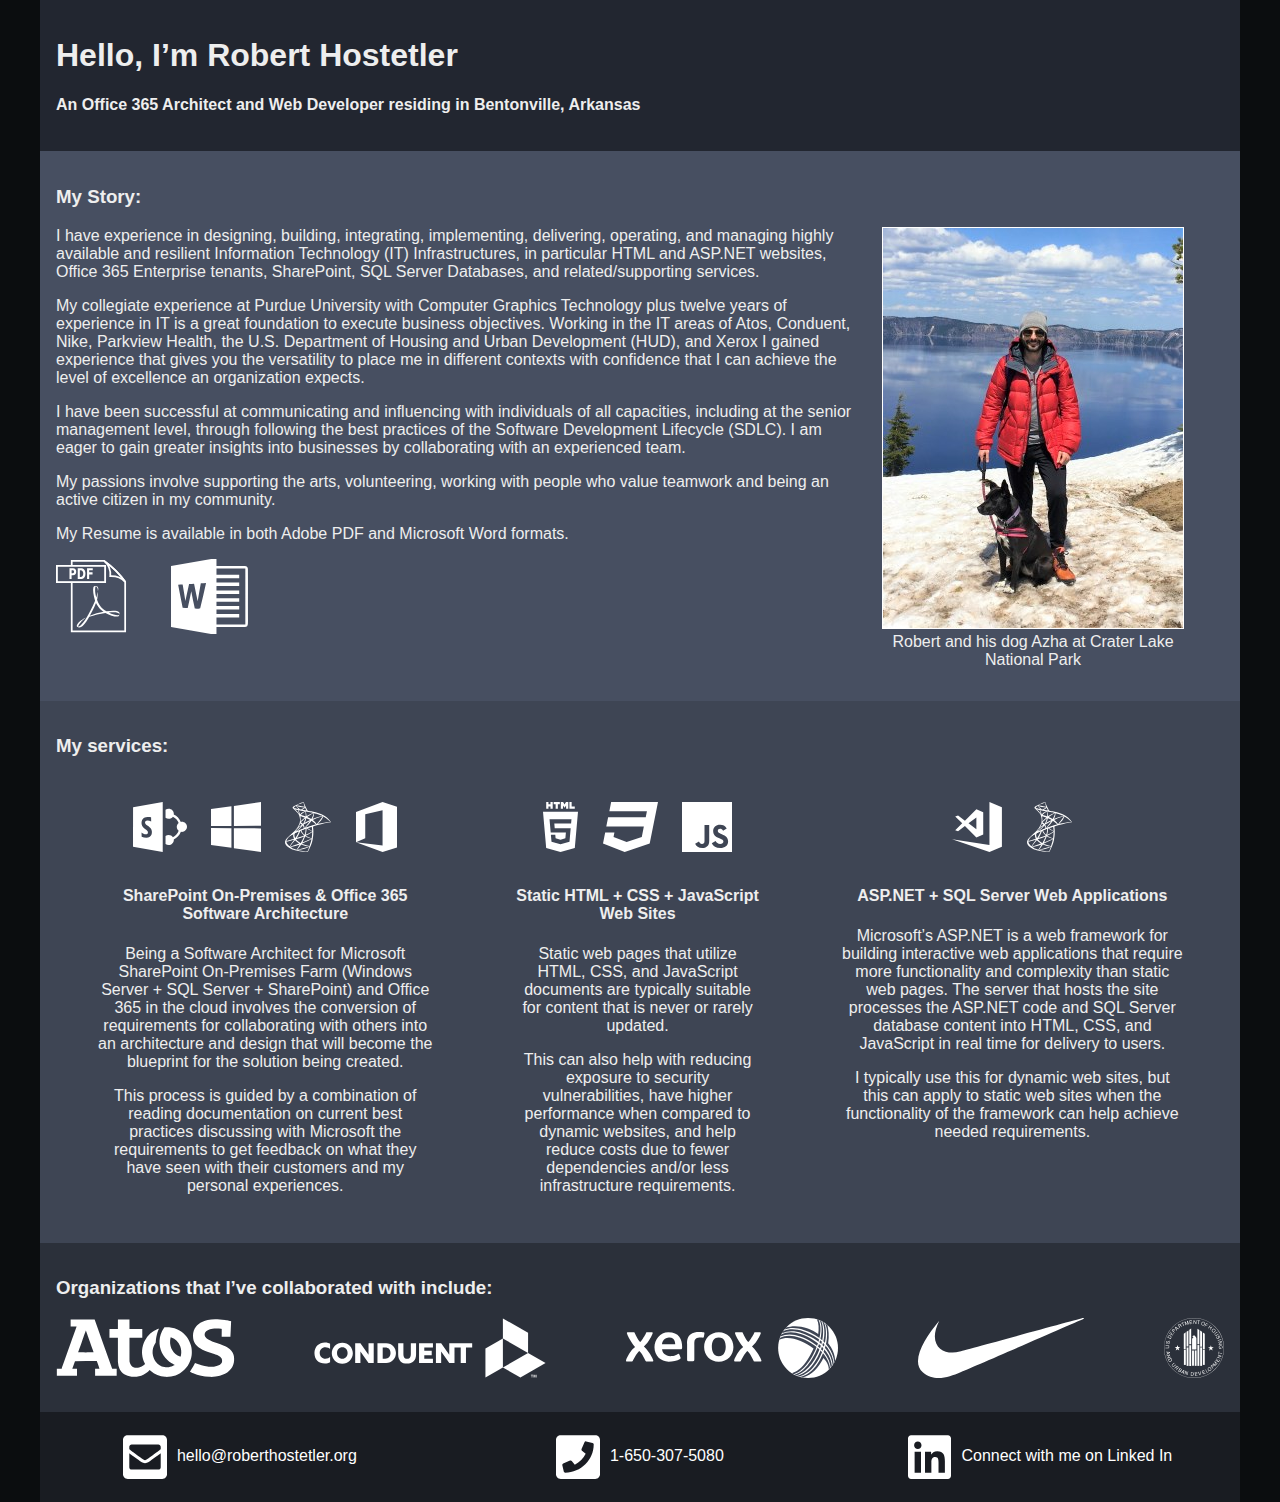
==== index.html @ 1e409b09 "Responsive Design #3" ====
﻿<!doctype html>

<html lang="en">
<head>
  <meta charset="utf-8">

  <title>Robert Hostetler - SharePoint Architect and Web Developer</title>
  <meta name="description" content="Robert Hostetler's personal website">
  <meta name="author" content="Robert Hostetler">
  <meta name="viewport" content="width=device-width, initial-scale=1">

  <link rel="stylesheet" media="screen" href="/css/styles.css">
  <link rel="stylesheet" media="(max-width: 640px)" href="/css/max-640px.css">
  <link rel="stylesheet" media="(min-width: 640px)" href="/css/min-640px.css">

</head>

<body>
  <header>
    <h1>Hello, I&rsquo;m Robert Hostetler</h1>
    <h4>An Office 365 Architect and Web Developer residing in Bentonville, Arkansas</h4>
  </header>
  <section id="AboutMe">
    <h3>My Story:</h3>

    <figure id="Robert">
      <img srcset="/images/profile_photo_crater_lake_2x.jpg 2x, /images/profile_photo_crater_lake_3x.jpg 3x" src="/images/profile_photo_crater_lake_1x.jpg" alt="" />
      <figcaption>Robert and his dog Azha at Crater Lake National Park</figcaption>
    </figure>

    <p>I have experience in designing, building, integrating, implementing, delivering, operating, and managing highly available and resilient Information Technology (IT) Infrastructures, in particular HTML and ASP.NET websites, Office 365 Enterprise tenants, SharePoint, SQL Server Databases, and related/supporting services. </p>
        
    <p>My collegiate experience at Purdue University with Computer Graphics Technology plus twelve years of experience in IT is a great foundation to execute business objectives. Working in the IT areas of Atos, Conduent, Nike, Parkview Health, the U.S. Department of Housing and Urban Development (HUD), and Xerox I gained experience that gives you the versatility to place me in different contexts with confidence that I can achieve the level of excellence an organization expects. </p>
        
    <p>I have been successful at communicating and influencing with individuals of all capacities, including at the senior management level, through following the best practices of the Software Development Lifecycle (SDLC). I am eager to gain greater insights into businesses by collaborating with an experienced team.</p>
        
    <p>My passions involve supporting the arts, volunteering, working with people who value teamwork and being an active citizen in my community. </p>
    
    <p>My Resume is available in both Adobe PDF and Microsoft Word formats.</p>

    <div id="Resume">
      <a href="RobertHostetlerResume.pdf"><img src="/logos/Resume/AdobePDF_white.svg" alt="" width="" height=""></a>
      <a href="RobertHostetlerResume.docx"><img src="/logos/Resume/MicrosoftWord_white.svg" alt="" width="" height=""></a>
    </div>
  </section>
  <section id="Services">
    <h3>My services:</h3>
    <div id="ServiceDescriptions">
        <figure>
          <img src="/logos/Technology/SharePoint.svg" alt="" width="" height="">
          <img src="/logos/Technology/Windows.svg" alt="" width="" height="">
          <img src="/logos/Technology/SQLServer.svg" alt="" width="" height="">
          <img src="/logos/Technology/Office.svg" alt="" width="" height="">
          <figcaption>
            <h4>SharePoint On-Premises &amp; Office 365 Software Architecture</h4>
            <p>Being a Software Architect for Microsoft SharePoint On-Premises Farm (Windows Server + SQL Server + SharePoint) and Office 365 in the cloud involves the conversion of requirements for collaborating with others into an architecture and design that will become the blueprint for the solution being created.</p>
            <p>This process is guided by a combination of reading documentation on current best practices discussing with Microsoft the requirements to get feedback on what they have seen with their customers and my personal experiences.</p>
          </figcaption>
        </figure>
        <figure>
          <img src="/logos/Technology/HTML5.svg" alt="" width="" height="">
          <img src="/logos/Technology/CSS.svg" alt="" width="" height="">
          <img src="/logos/Technology/JavaScript.svg" alt="" width="" height="">
          <figcaption>
              <h4>Static HTML + CSS + JavaScript Web Sites</h4>
              <p>Static web pages that utilize HTML, CSS, and JavaScript documents are typically suitable for content that is never or rarely updated.</p>
              <p>This can also help with reducing exposure to security vulnerabilities, have higher performance when compared to dynamic websites, and help reduce costs due to fewer dependencies and/or less infrastructure requirements.</p>
            </figcaption>
        </figure>
        <figure>
          <img src="/logos/Technology/VisualStudio.svg" alt="" width="" height="">
          <img src="/logos/Technology/SQLServer.svg" alt="" width="" height="">
          <figcaption>
              <h4>ASP.NET + SQL Server Web Applications</h4>
              <p>Microsoft&rsquo;s ASP.NET is a web framework for building interactive web applications that require more functionality and complexity than static web pages. The server that hosts the site processes the ASP.NET code and SQL Server database content into HTML, CSS, and JavaScript in real time for delivery to users.</p>
              <p>I typically use this for dynamic web sites, but this can apply to static web sites when the functionality of the framework can help achieve needed requirements.</p>
            </figcaption>
        </figure>
    </div>
  </section>
  <section id="Clients">
    <h3>Organizations that I&rsquo;ve collaborated with include:</h3>
    <div id="ClientImages">
      <div><img src="/logos/Companies/Atos.svg" alt="Atos" width="" height=""></div>
      <div><img src="/logos/Companies/Conduent.svg" alt="Conduent" width="" height=""></div>
      <div><img src="/logos/Companies/Xerox.svg" alt="Xerox" width="" height=""></div>
      <div><img src="/logos/Companies/Nike.svg" alt="Nike" width="" height=""></div>
      <div><img src="/logos/Companies/HUD.svg" alt="US Department of Housing and Urban Development" width="" height=""></div>
    </div>
  </section>
  <footer id="GetInTouch">
    <div><a href="mailto:hello@roberthostetler.org"><img src="/logos/Contact/envelope-square.svg" alt="" width="" height="">hello@roberthostetler.org</a></div>
    <div><a href="tel:16503075080"><img src="/logos/Contact/phone-square.svg" alt="" width="" height="">1-650-307-5080</a></div>
    <div><a href="https://www.linkedin.com/in/roberthostetler/" target="_blank"><img src="/logos/Contact/linkedin.svg" alt="" width="" height="">Connect with me on Linked In</a></div>
  </footer>
</body>
</html>
---- css/styles.css ----
body {
    background-color: #0B0D0F;
    font-family: 'Helvetica Neue', 'Neue Haas Grotesk Text Pro', Helvetica, Arial, sans-serif;
}

a {
    color: #ffffff;
    text-decoration: none;
}

nav, header, section {
    padding: 1em;
    color: #eeeeee;
}

header {
    background-color: #222630;
}

#AboutMe {
    background-color: #474F61;
    clear: both;
    overflow: hidden;
}

#AboutMe #Robert img{
    border: #ffffff 1px solid;
}

#Services {
    background-color: #3E4554;
    clear: both;
}

#ServiceDescriptions {
    display: flex;
}

#Clients {
    background-color: #2B303A;
    clear: both;
    padding-bottom: 30px;
}

#ClientImages {
    display: flex;
    justify-content: space-between;
}

#GetInTouch {
    background-color: #191c22;
    display: flex;
    align-items: center;
    justify-content: space-between;
}
---- css/max-640px.css ----
body {
    width: 100%;
    margin: 0;
}

#AboutMe #Robert {
    margin: 0;
    text-align: center;
    width: 100%;
}

#AboutMe #Resume img {
    height: 75px;
    margin-right: 40px;
}

#ServiceDescriptions {
    flex-direction: column;
}

#ServiceDescriptions figure { 
    text-align: left;
}

#ServiceDescriptions img {
    margin: 5px;
    height: 50px;
}

#ClientImages {
    flex-direction: column;
}

#ClientImages div{
    padding: 1em;
}

#ClientImages div img{
    width: 80%;
}

#GetInTouch {
    flex-direction: column;
}

#GetInTouch div{
    padding: 1em;
    text-align: left;
}

#GetInTouch div img{
    vertical-align: middle;
    margin-right: 10px;
    height: 50px;
}
---- css/min-640px.css ----
body {
    max-width: 1200px;
    margin-left: auto;
    margin-right: auto;
    margin-top: 0;
    margin-bottom: 0;
}

#AboutMe #Robert {
    float: right;
    margin-left: 1em;
    margin-top: 0;
    text-align: center;
    width: 302px;
}

#AboutMe #Resume img {
    height: 75px;
    margin-right: 40px;
}

#ServiceDescriptions {  
    justify-content: space-between;
}

#ServiceDescriptions figure { 
    text-align: center;
}

#ServiceDescriptions img {
    margin: 10px;
    height: 50px;
}

#ClientImages div img{
    height: 60px;
}

#GetInTouch div{
    padding: 20px 10px;
    width: 33%;
    text-align: center;
}

#GetInTouch div img{
    vertical-align: middle;
    margin-right: 10px;
    height: 50px;
}
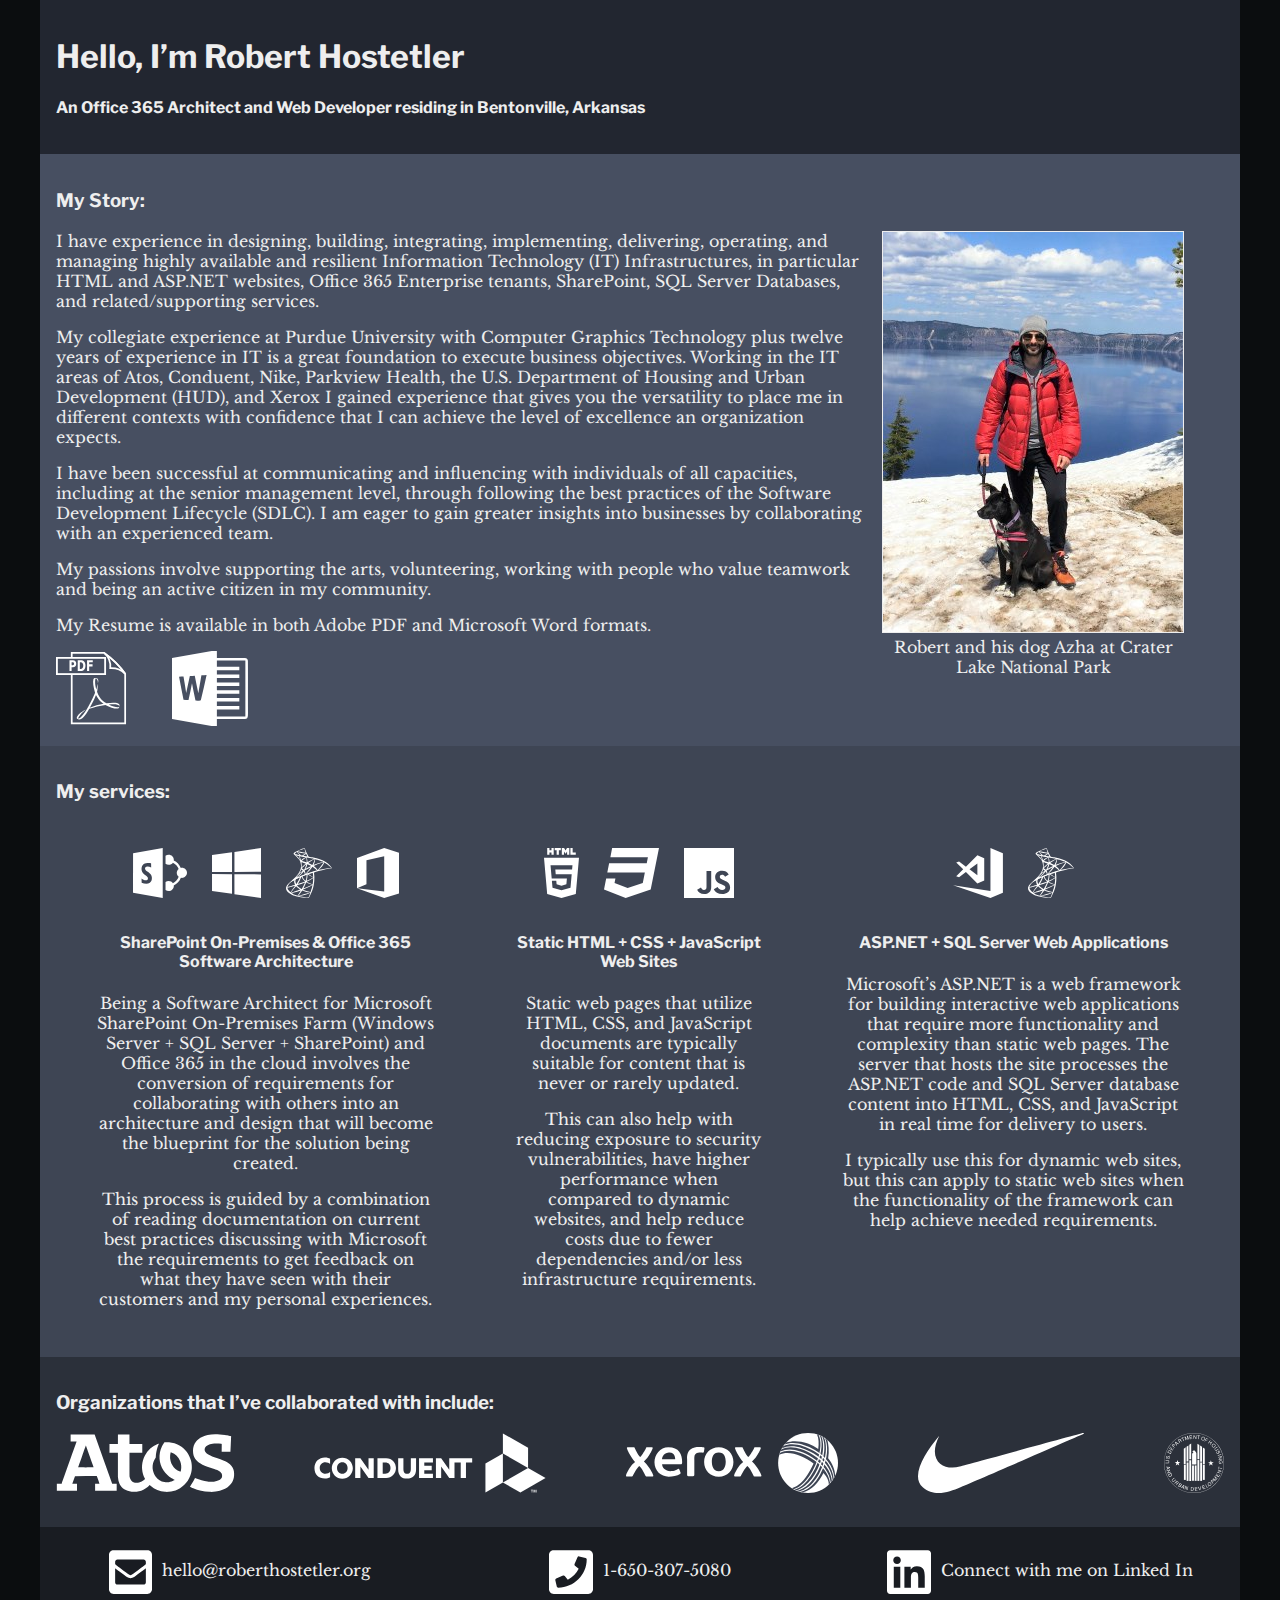
==== commit 2c77d430: "Added Google Fonts" ====
--- a/index.html
+++ b/index.html
@@ -8,6 +8,9 @@
   <meta name="description" content="Robert Hostetler's personal website">
   <meta name="author" content="Robert Hostetler">
   <meta name="viewport" content="width=device-width, initial-scale=1">
+
+  <link href="https://fonts.googleapis.com/css?family=Libre+Franklin" rel="stylesheet"> 
+  <link href="https://fonts.googleapis.com/css?family=Libre+Baskerville" rel="stylesheet"> 
 
   <link rel="stylesheet" media="screen" href="/css/styles.css">
   <link rel="stylesheet" media="(max-width: 640px)" href="/css/max-640px.css">
--- a/css/styles.css
+++ b/css/styles.css
@@ -1,10 +1,15 @@
 body {
     background-color: #0B0D0F;
-    font-family: 'Helvetica Neue', 'Neue Haas Grotesk Text Pro', Helvetica, Arial, sans-serif;
+    /* font-family: 'Helvetica Neue', 'Neue Haas Grotesk Text Pro', Helvetica, Arial, sans-serif; */
+    font-family: 'Libre Baskerville', serif;
+}
+
+h1, h2, h3, h4, h5, h6 {
+    font-family: 'Libre Franklin', sans-serif;
 }
 
 a {
-    color: #ffffff;
+    color: #eeeeee;
     text-decoration: none;
 }
 
@@ -24,7 +29,7 @@
 }
 
 #AboutMe #Robert img{
-    border: #ffffff 1px solid;
+    border: #eeeeee 1px solid;
 }
 
 #Services {
@@ -50,6 +55,5 @@
 #GetInTouch {
     background-color: #191c22;
     display: flex;
-    align-items: center;
     justify-content: space-between;
 }
--- a/css/max-640px.css
+++ b/css/max-640px.css
@@ -6,6 +6,9 @@
 #AboutMe #Robert {
     margin: 0;
     text-align: center;
+}
+
+#AboutMe #Robert img {
     width: 100%;
 }
 
@@ -19,6 +22,7 @@
 }
 
 #ServiceDescriptions figure { 
+    margin: 1em 0 0 0;
     text-align: left;
 }
 
@@ -37,6 +41,8 @@
 
 #ClientImages div img{
     width: 80%;
+    margin-left: 10%;
+    margin-right: 10%;
 }
 
 #GetInTouch {
--- a/css/min-640px.css
+++ b/css/min-640px.css
@@ -12,6 +12,10 @@
     margin-top: 0;
     text-align: center;
     width: 302px;
+}
+
+#AboutMe #Robert img {
+    width: 300px;
 }
 
 #AboutMe #Resume img {
@@ -32,8 +36,16 @@
     height: 50px;
 }
 
+#ClientImages {
+    flex-wrap: wrap;
+}
+
 #ClientImages div img{
     height: 60px;
+}
+
+#GetInTouch {
+    align-items: center;
 }
 
 #GetInTouch div{
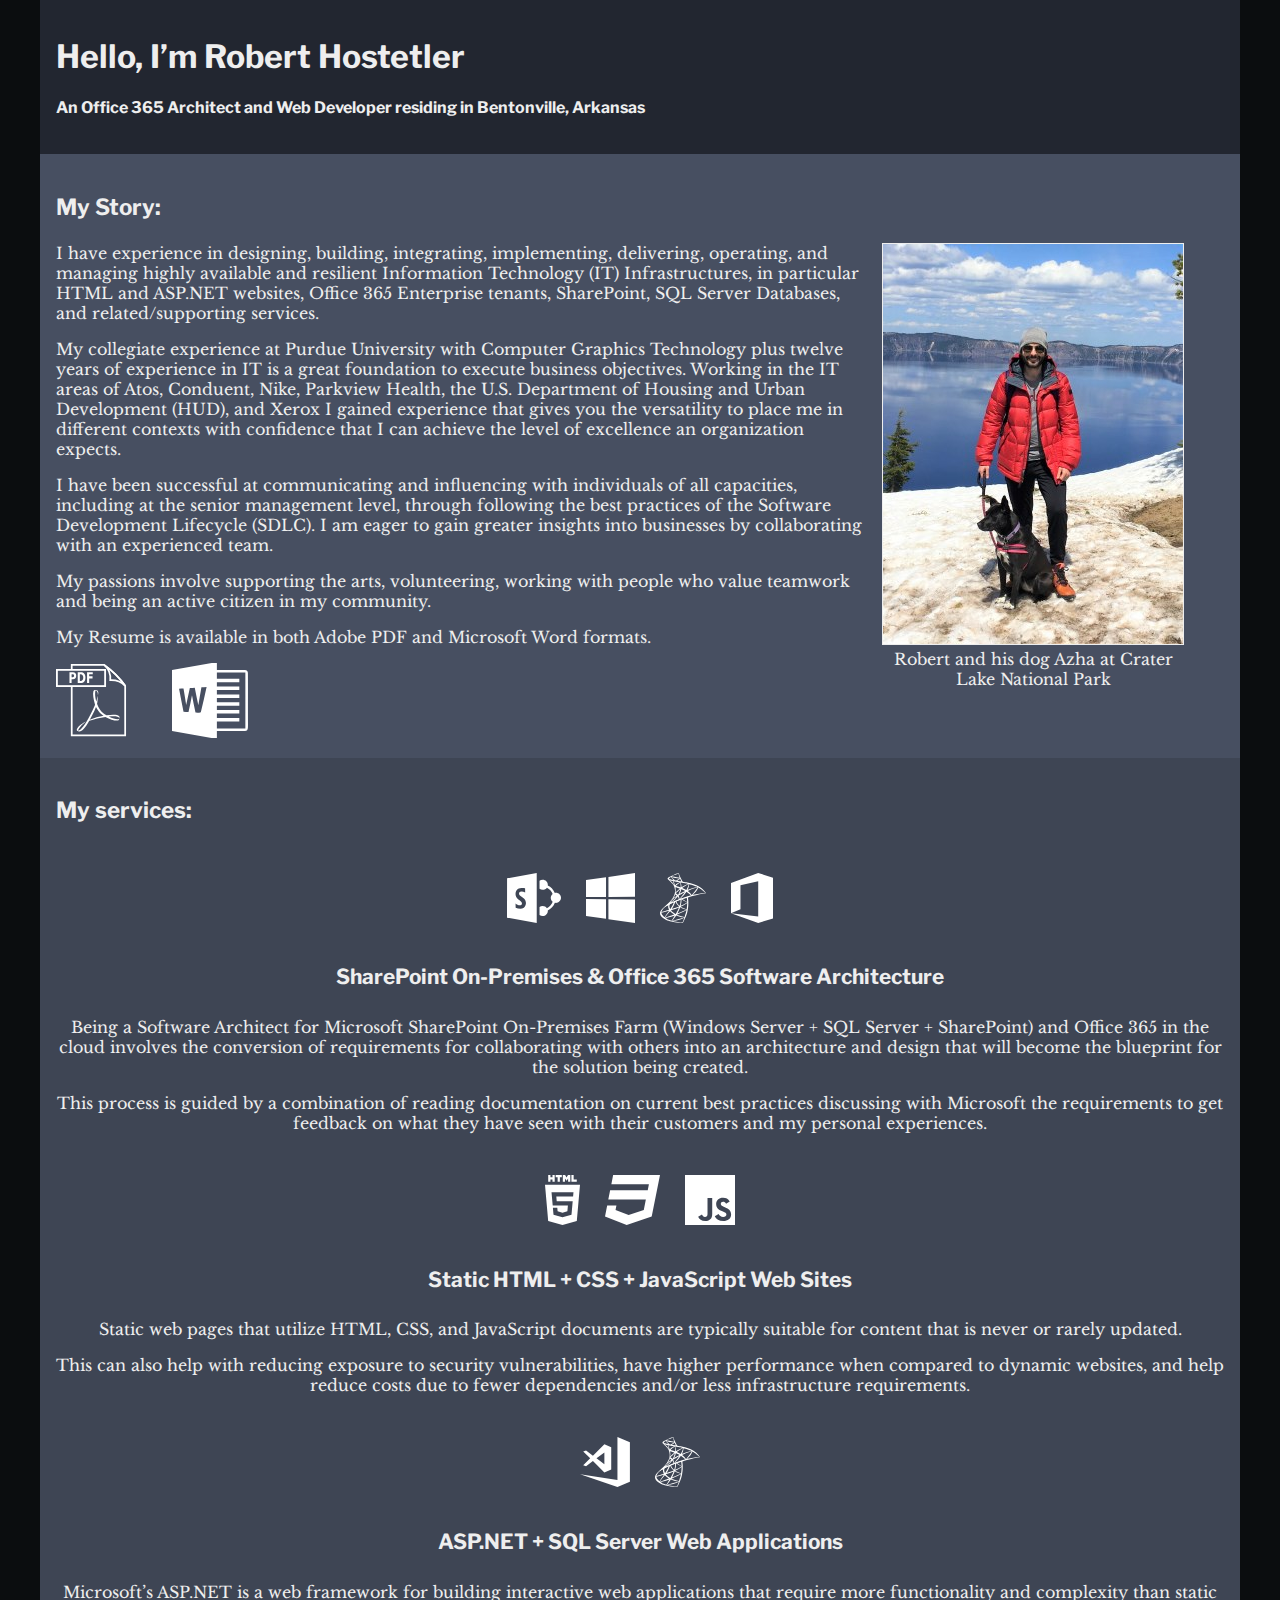
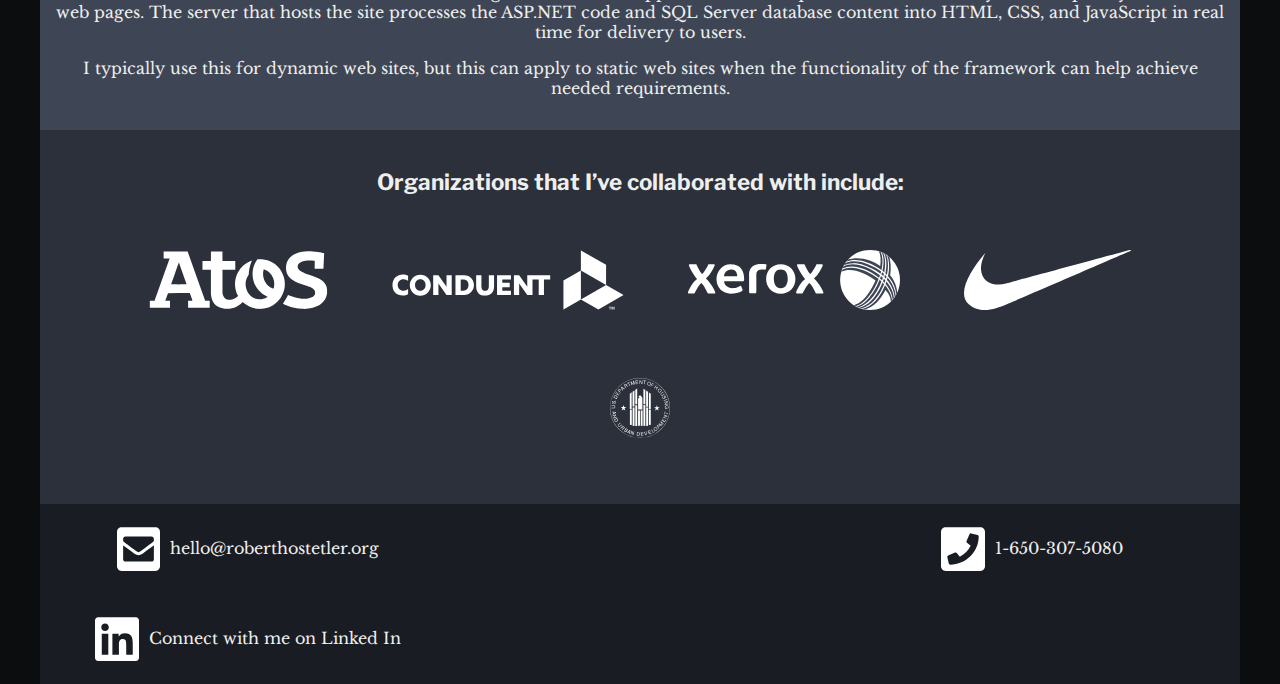
==== commit 4de94fa4: "Responsive Design #9" ====
--- a/index.html
+++ b/index.html
@@ -15,6 +15,7 @@
   <link rel="stylesheet" media="screen" href="/css/styles.css">
   <link rel="stylesheet" media="(max-width: 640px)" href="/css/max-640px.css">
   <link rel="stylesheet" media="(min-width: 640px)" href="/css/min-640px.css">
+  <link rel="stylesheet" media="(min-width: 960px)" href="/css/min-960px.css">
 
 </head>
 
--- a/css/styles.css
+++ b/css/styles.css
@@ -1,6 +1,5 @@
 body {
     background-color: #0B0D0F;
-    /* font-family: 'Helvetica Neue', 'Neue Haas Grotesk Text Pro', Helvetica, Arial, sans-serif; */
     font-family: 'Libre Baskerville', serif;
 }
 
@@ -14,8 +13,8 @@
 }
 
 nav, header, section {
+    color: #eeeeee;
     padding: 1em;
-    color: #eeeeee;
 }
 
 header {
--- a/css/min-640px.css
+++ b/css/min-640px.css
@@ -1,9 +1,14 @@
 body {
-    max-width: 1200px;
-    margin-left: auto;
-    margin-right: auto;
-    margin-top: 0;
-    margin-bottom: 0;
+    margin: 0;
+    width: 100%;
+}
+
+section h3 {
+    font-size: 140%;
+}
+
+section h4 {
+    font-size: 130%;
 }
 
 #AboutMe #Robert {
@@ -23,21 +28,31 @@
     margin-right: 40px;
 }
 
-#ServiceDescriptions {  
-    justify-content: space-between;
+#ServiceDescriptions {
+    flex-direction: column;
 }
 
 #ServiceDescriptions figure { 
-    text-align: center;
+    margin: 1em 0 0 0;
+    text-align: left;
 }
 
 #ServiceDescriptions img {
+    height: 50px;
     margin: 10px;
-    height: 50px;
+}
+
+#Clients h3 {
+    text-align: center;
 }
 
 #ClientImages {
     flex-wrap: wrap;
+    justify-content: center;
+}
+
+#ClientImages div{
+    padding: 2em;
 }
 
 #ClientImages div img{
@@ -45,17 +60,16 @@
 }
 
 #GetInTouch {
-    align-items: center;
+    flex-wrap: wrap;
 }
 
 #GetInTouch div{
-    padding: 20px 10px;
-    width: 33%;
-    text-align: center;
+    padding: 1em;
+    text-align: left;
 }
 
 #GetInTouch div img{
+    height: 50px;
+    margin-right: 10px;
     vertical-align: middle;
-    margin-right: 10px;
-    height: 50px;
 }--- a/css/min-960px.css
+++ b/css/min-960px.css
@@ -0,0 +1,61 @@
+body {
+    margin-left: auto;
+    margin-right: auto;
+    margin-top: 0;
+    margin-bottom: 0;
+    max-width: 1200px;
+}
+
+#AboutMe #Robert {
+    float: right;
+    margin-left: 1em;
+    margin-top: 0;
+    text-align: center;
+    width: 302px;
+}
+
+#AboutMe #Robert img {
+    width: 300px;
+}
+
+#AboutMe #Resume img {
+    height: 75px;
+    margin-right: 40px;
+}
+
+#ServiceDescriptions {  
+    justify-content: space-between;
+}
+
+#ServiceDescriptions figure { 
+    text-align: center;
+}
+
+#ServiceDescriptions img {
+    height: 50px;
+    margin: 10px;
+}
+
+#ClientImages {
+    flex-wrap: wrap;
+}
+
+#ClientImages div img{
+    height: 60px;
+}
+
+#GetInTouch {
+    align-items: center;
+}
+
+#GetInTouch div{
+    padding: 20px 10px;
+    text-align: center;
+    width: 33%;
+}
+
+#GetInTouch div img{
+    height: 50px;
+    margin-right: 10px;
+    vertical-align: middle;
+}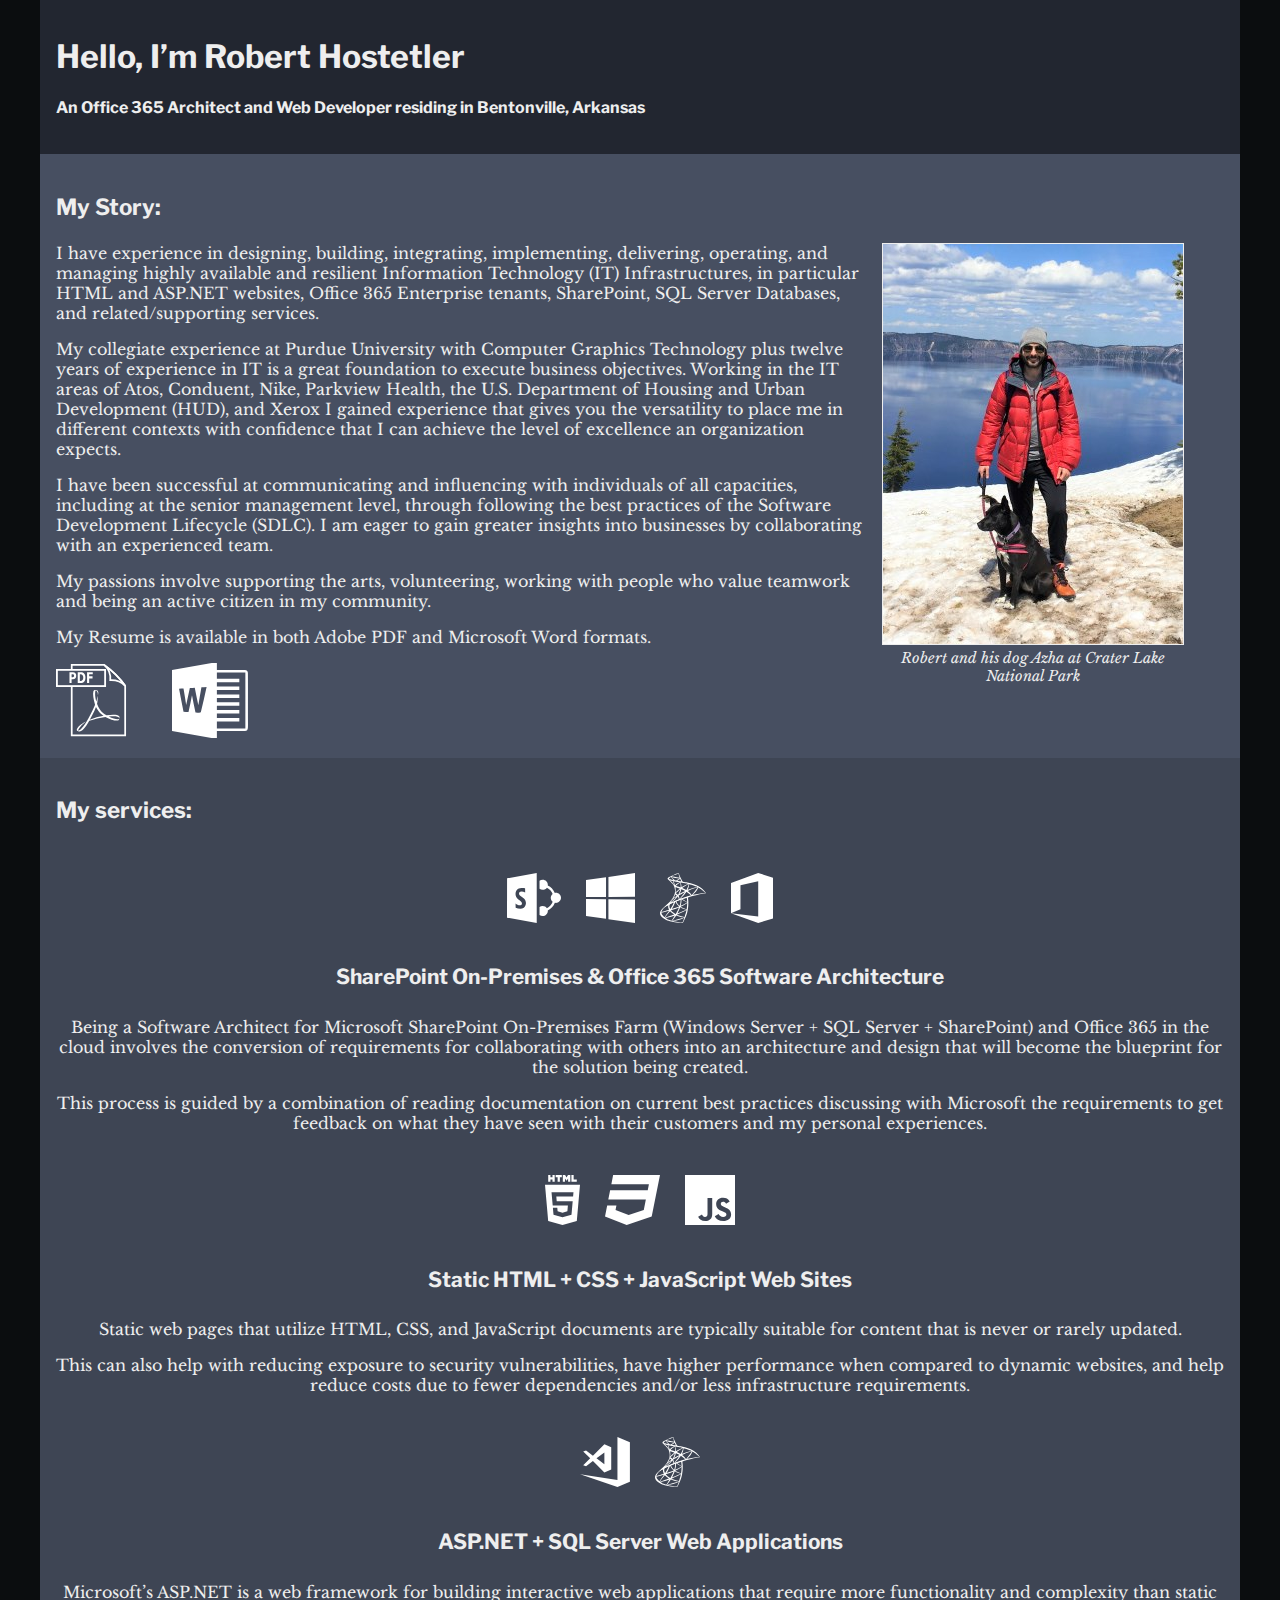
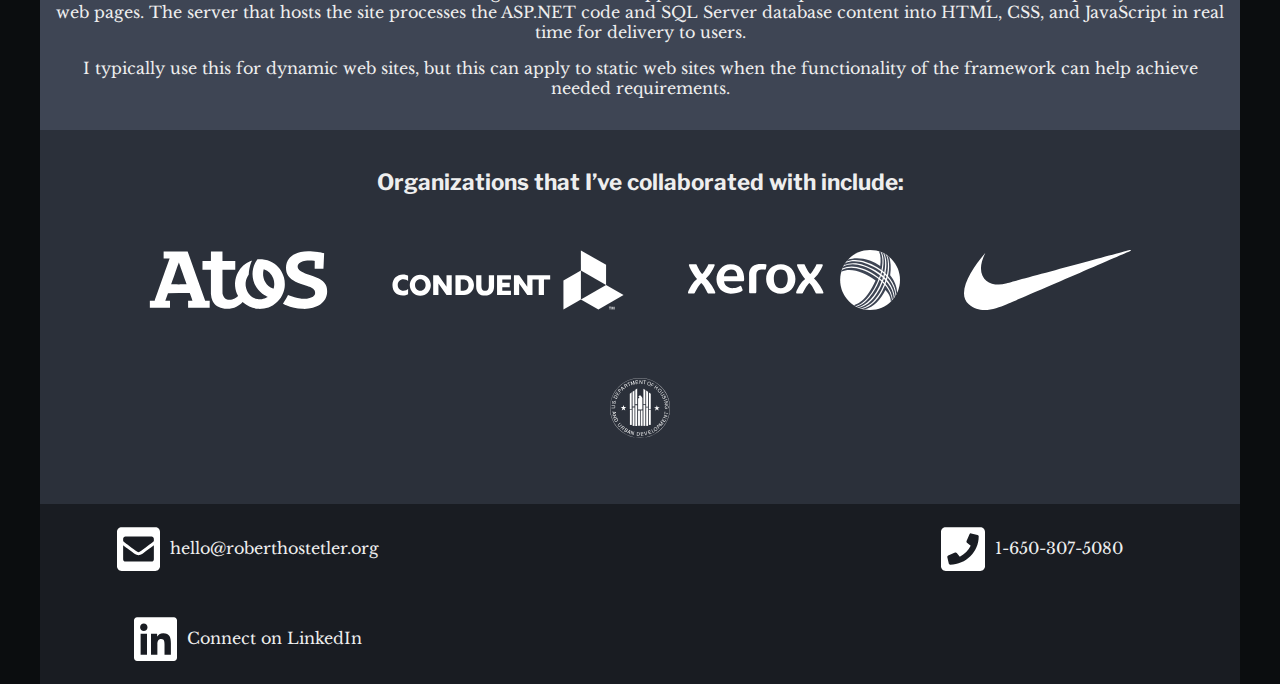
==== commit 7b0a55ed: "Responsive Design #10" ====
--- a/index.html
+++ b/index.html
@@ -95,7 +95,7 @@
   <footer id="GetInTouch">
     <div><a href="mailto:hello@roberthostetler.org"><img src="/logos/Contact/envelope-square.svg" alt="" width="" height="">hello@roberthostetler.org</a></div>
     <div><a href="tel:16503075080"><img src="/logos/Contact/phone-square.svg" alt="" width="" height="">1-650-307-5080</a></div>
-    <div><a href="https://www.linkedin.com/in/roberthostetler/" target="_blank"><img src="/logos/Contact/linkedin.svg" alt="" width="" height="">Connect with me on Linked In</a></div>
+    <div><a href="https://www.linkedin.com/in/roberthostetler/" target="_blank"><img src="/logos/Contact/linkedin.svg" alt="" width="" height="">Connect on LinkedIn</a></div>
   </footer>
 </body>
 </html>--- a/css/styles.css
+++ b/css/styles.css
@@ -31,6 +31,11 @@
     border: #eeeeee 1px solid;
 }
 
+#AboutMe #Robert figcaption{
+    font-style: italic;
+    font-size: 90%;
+}
+
 #Services {
     background-color: #3E4554;
     clear: both;
--- a/css/max-640px.css
+++ b/css/max-640px.css
@@ -1,6 +1,14 @@
 body {
+    margin: 0;
     width: 100%;
-    margin: 0;
+}
+
+section h3 {
+    font-size: 150%;
+}
+
+section h4 {
+    font-size: 140%;
 }
 
 #AboutMe #Robert {
@@ -27,8 +35,12 @@
 }
 
 #ServiceDescriptions img {
+    height: 50px;
     margin: 5px;
-    height: 50px;
+}
+
+#Clients h3 {
+    text-align: center;
 }
 
 #ClientImages {
@@ -40,9 +52,9 @@
 }
 
 #ClientImages div img{
-    width: 80%;
     margin-left: 10%;
     margin-right: 10%;
+    width: 80%;
 }
 
 #GetInTouch {
@@ -55,7 +67,7 @@
 }
 
 #GetInTouch div img{
+    height: 50px;
+    margin-right: 10px;
     vertical-align: middle;
-    margin-right: 10px;
-    height: 50px;
 }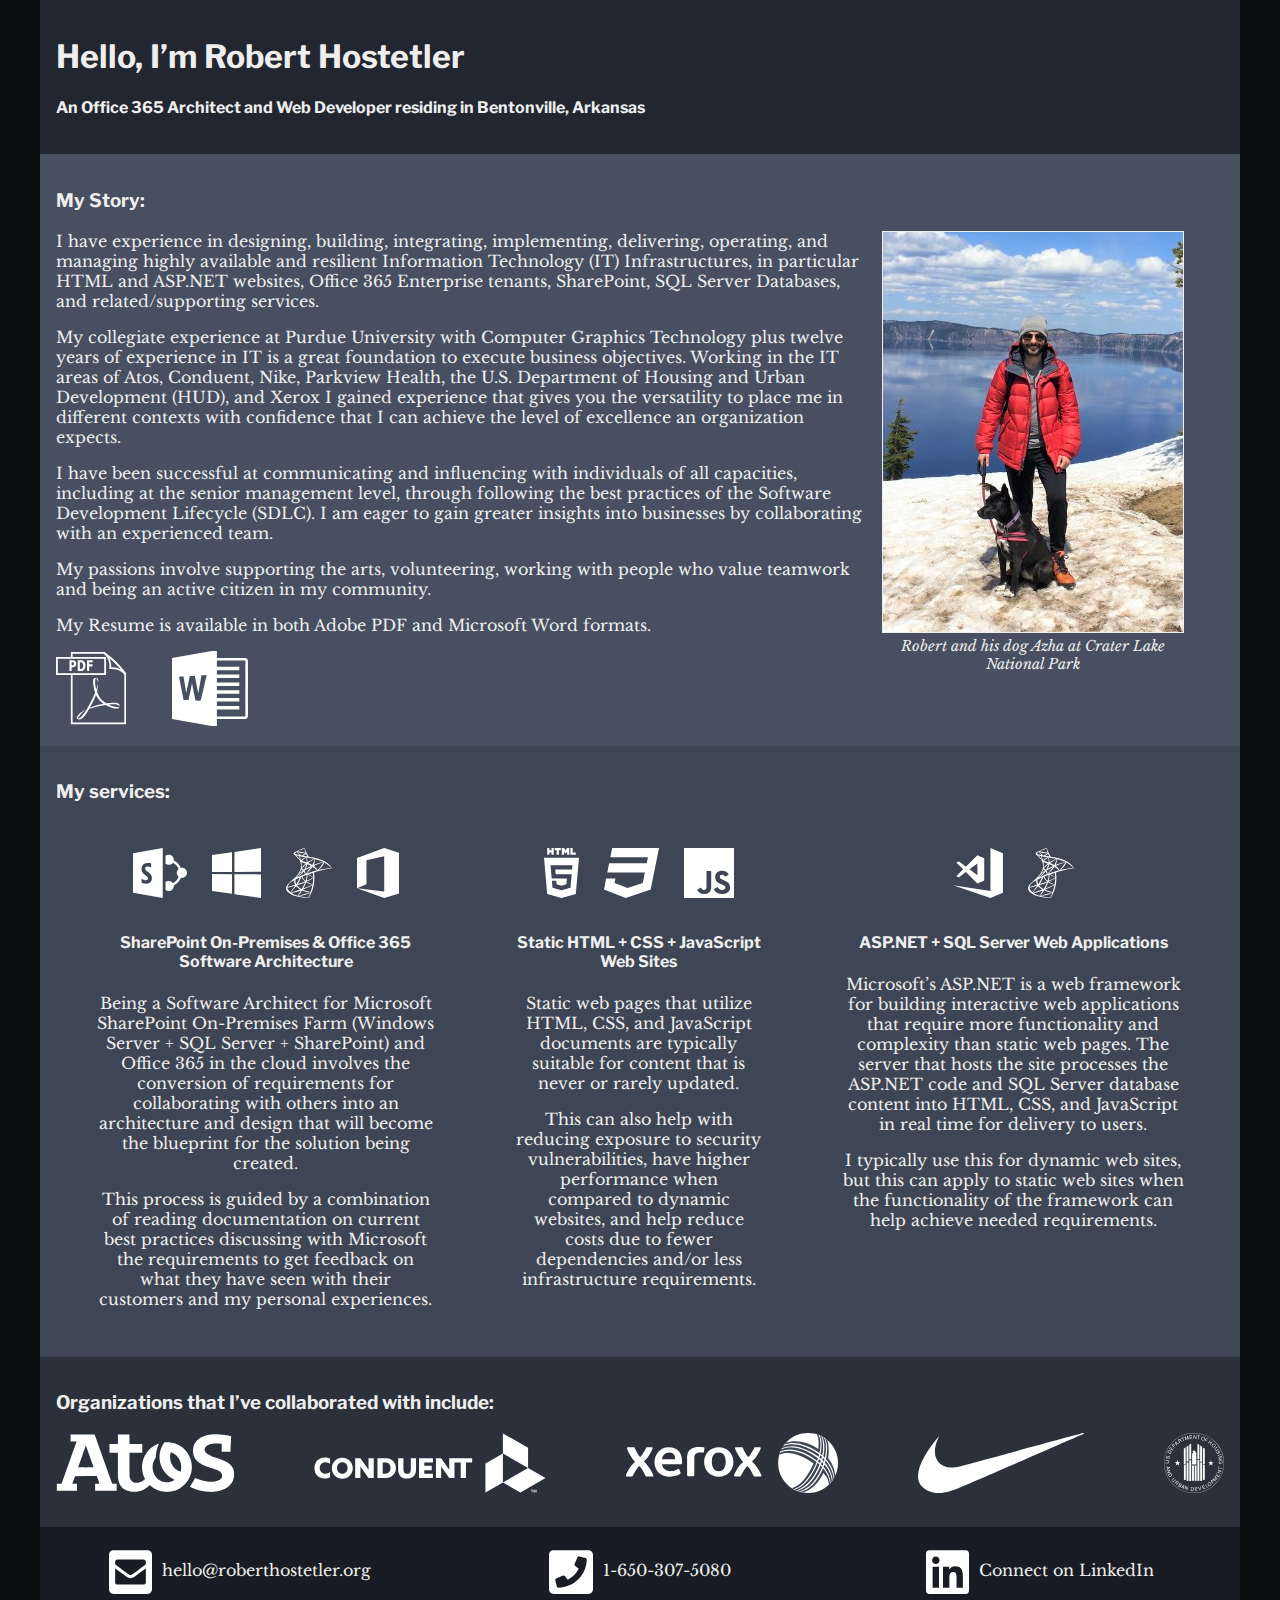
==== commit 96991f15: "Responsive Design #11" ====
--- a/index.html
+++ b/index.html
@@ -14,7 +14,7 @@
 
   <link rel="stylesheet" media="screen" href="/css/styles.css">
   <link rel="stylesheet" media="(max-width: 640px)" href="/css/max-640px.css">
-  <link rel="stylesheet" media="(min-width: 640px)" href="/css/min-640px.css">
+  <link rel="stylesheet" media="(min-width: 640px) and (max-width: 960px)" href="/css/min-640px.css">
   <link rel="stylesheet" media="(min-width: 960px)" href="/css/min-960px.css">
 
 </head>
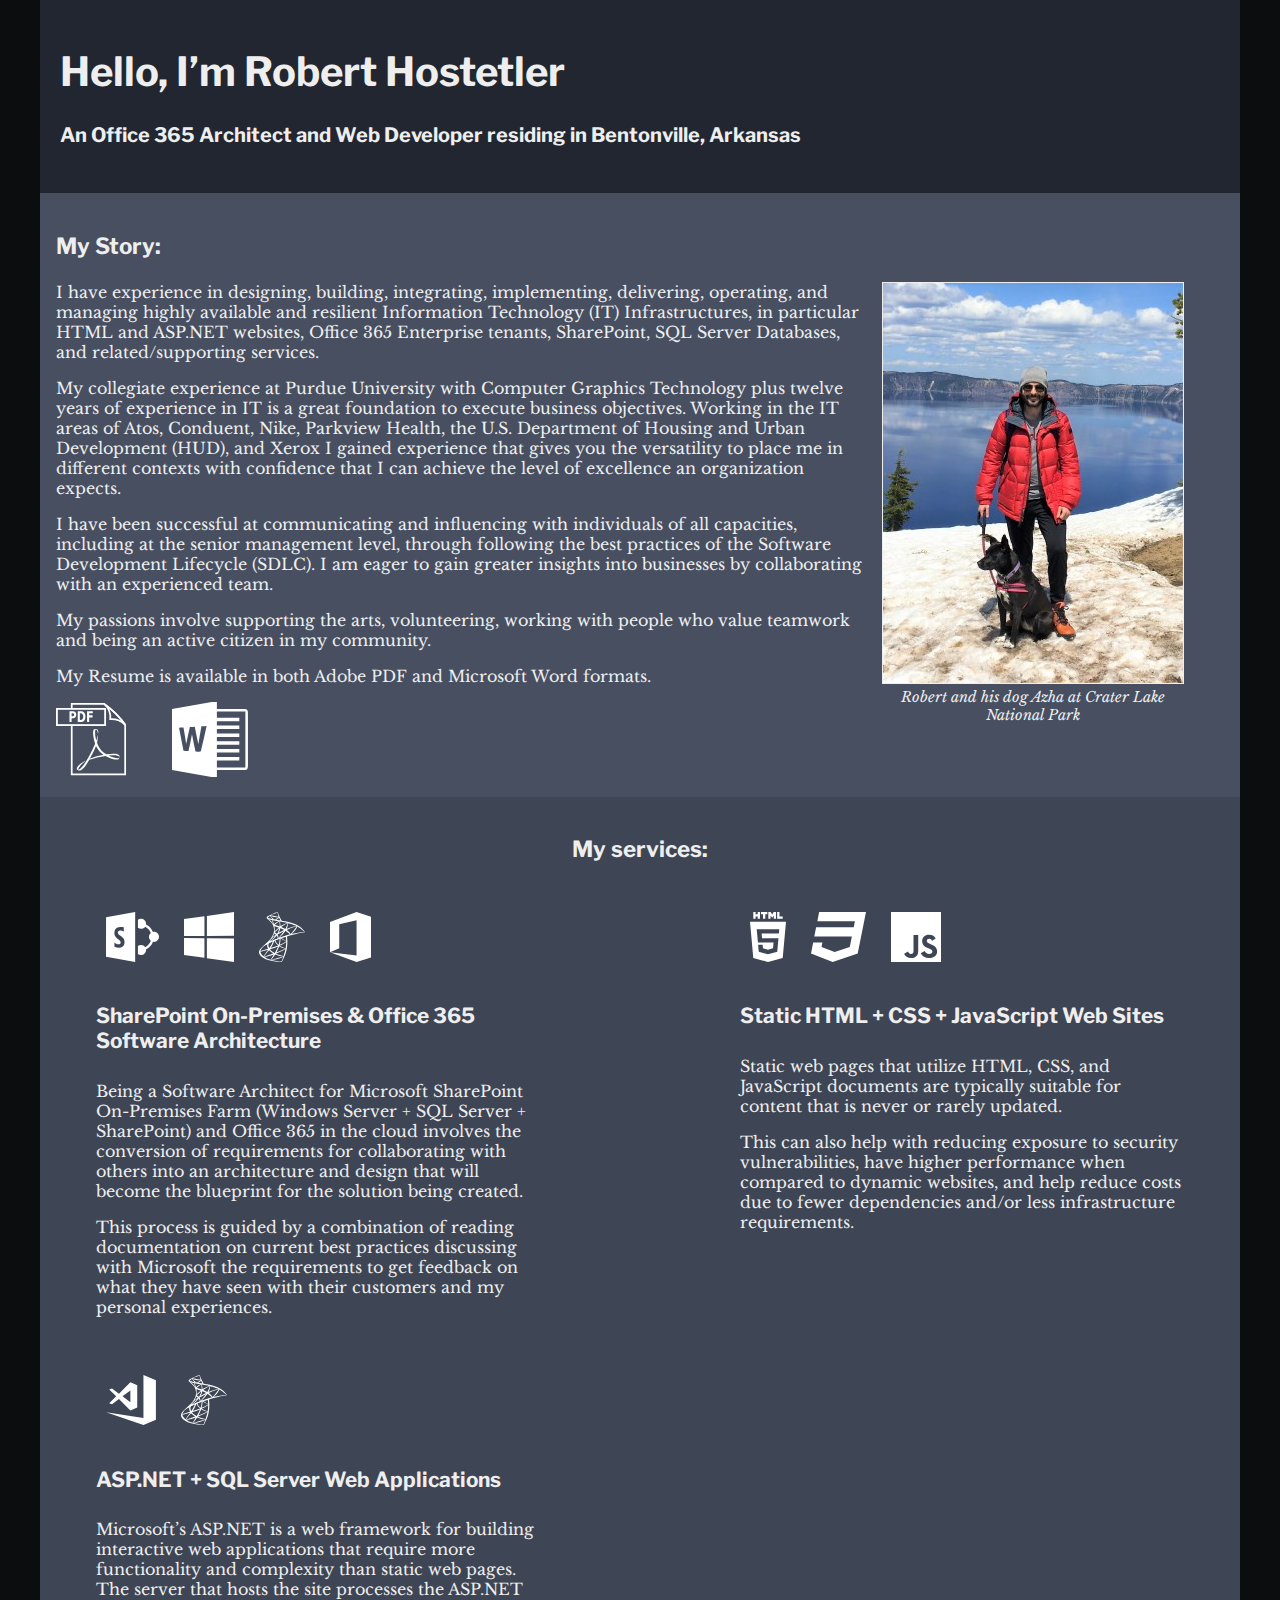
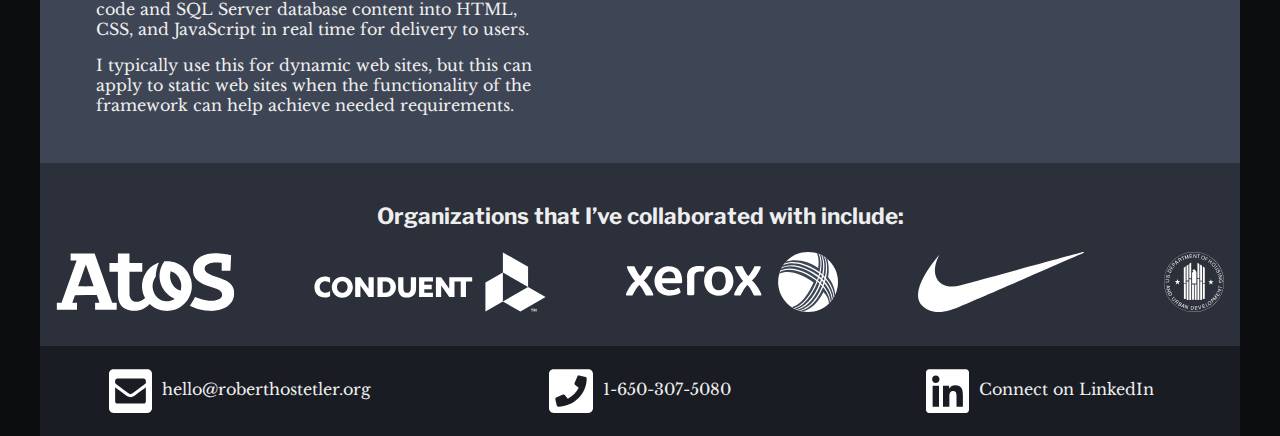
==== commit e1045ab0: "Responsive Design #12" ====
--- a/index.html
+++ b/index.html
@@ -15,7 +15,8 @@
   <link rel="stylesheet" media="screen" href="/css/styles.css">
   <link rel="stylesheet" media="(max-width: 640px)" href="/css/max-640px.css">
   <link rel="stylesheet" media="(min-width: 640px) and (max-width: 960px)" href="/css/min-640px.css">
-  <link rel="stylesheet" media="(min-width: 960px)" href="/css/min-960px.css">
+  <link rel="stylesheet" media="(min-width: 960px) and (max-width: 1382px)" href="/css/min-960px.css">
+  <link rel="stylesheet" media="(min-width: 1382px)" href="/css/min-1382px.css">
 
 </head>
 
--- a/css/max-640px.css
+++ b/css/max-640px.css
@@ -48,13 +48,18 @@
 }
 
 #ClientImages div{
-    padding: 1em;
+    margin-top: 2em;
+    margin-bottom: 2em;
+}
+
+#ClientImages div:last-child {
+    margin-bottom: 1em;
 }
 
 #ClientImages div img{
-    margin-left: 10%;
-    margin-right: 10%;
-    width: 80%;
+    margin-left: 15%;
+    margin-right: 15%;
+    width: 70%;
 }
 
 #GetInTouch {
--- a/css/min-960px.css
+++ b/css/min-960px.css
@@ -4,6 +4,18 @@
     margin-top: 0;
     margin-bottom: 0;
     max-width: 1200px;
+}
+
+header {
+    font-size: 125%;
+}
+
+section h3 {
+    font-size: 140%;
+}
+
+section h4 {
+    font-size: 130%;
 }
 
 #AboutMe #Robert {
@@ -23,17 +35,27 @@
     margin-right: 40px;
 }
 
+#Services h3 {
+    text-align: center;
+}
+
 #ServiceDescriptions {  
+    flex-wrap: wrap;
     justify-content: space-between;
 }
 
 #ServiceDescriptions figure { 
-    text-align: center;
+    text-align: left;
+    width: 38%;
 }
 
 #ServiceDescriptions img {
     height: 50px;
     margin: 10px;
+}
+
+#Clients h3 {
+    text-align: center;
 }
 
 #ClientImages {
--- a/css/min-1382px.css
+++ b/css/min-1382px.css
@@ -0,0 +1,81 @@
+body {
+    margin-left: auto;
+    margin-right: auto;
+    margin-top: 0;
+    margin-bottom: 0;
+    max-width: 1382px;
+}
+
+header {
+    font-size: 125%;
+}
+
+section h3 {
+    font-size: 140%;
+}
+
+section h4 {
+    font-size: 130%;
+}
+
+#AboutMe #Robert {
+    float: right;
+    margin-left: 1em;
+    margin-top: 0;
+    text-align: center;
+    width: 302px;
+}
+
+#AboutMe #Robert img {
+    width: 300px;
+}
+
+#AboutMe #Resume img {
+    height: 75px;
+    margin-right: 40px;
+}
+
+#Services h3 {
+    text-align: center;
+}
+
+#ServiceDescriptions {  
+    justify-content: space-between;
+}
+
+#ServiceDescriptions figure { 
+    text-align: left;
+}
+
+#ServiceDescriptions img {
+    height: 70px;
+    margin: 10px;
+}
+
+#Clients h3 {
+    text-align: center;
+}
+
+#ClientImages {
+    flex-wrap: wrap;
+}
+
+#ClientImages div img{
+    height: 70px;
+}
+
+#GetInTouch {
+    align-items: center;
+}
+
+#GetInTouch div{
+    padding: 20px 10px;
+    text-align: center;
+    width: 33%;
+}
+
+#GetInTouch div img{
+    height: 50px;
+    margin-right: 10px;
+    vertical-align: middle;
+}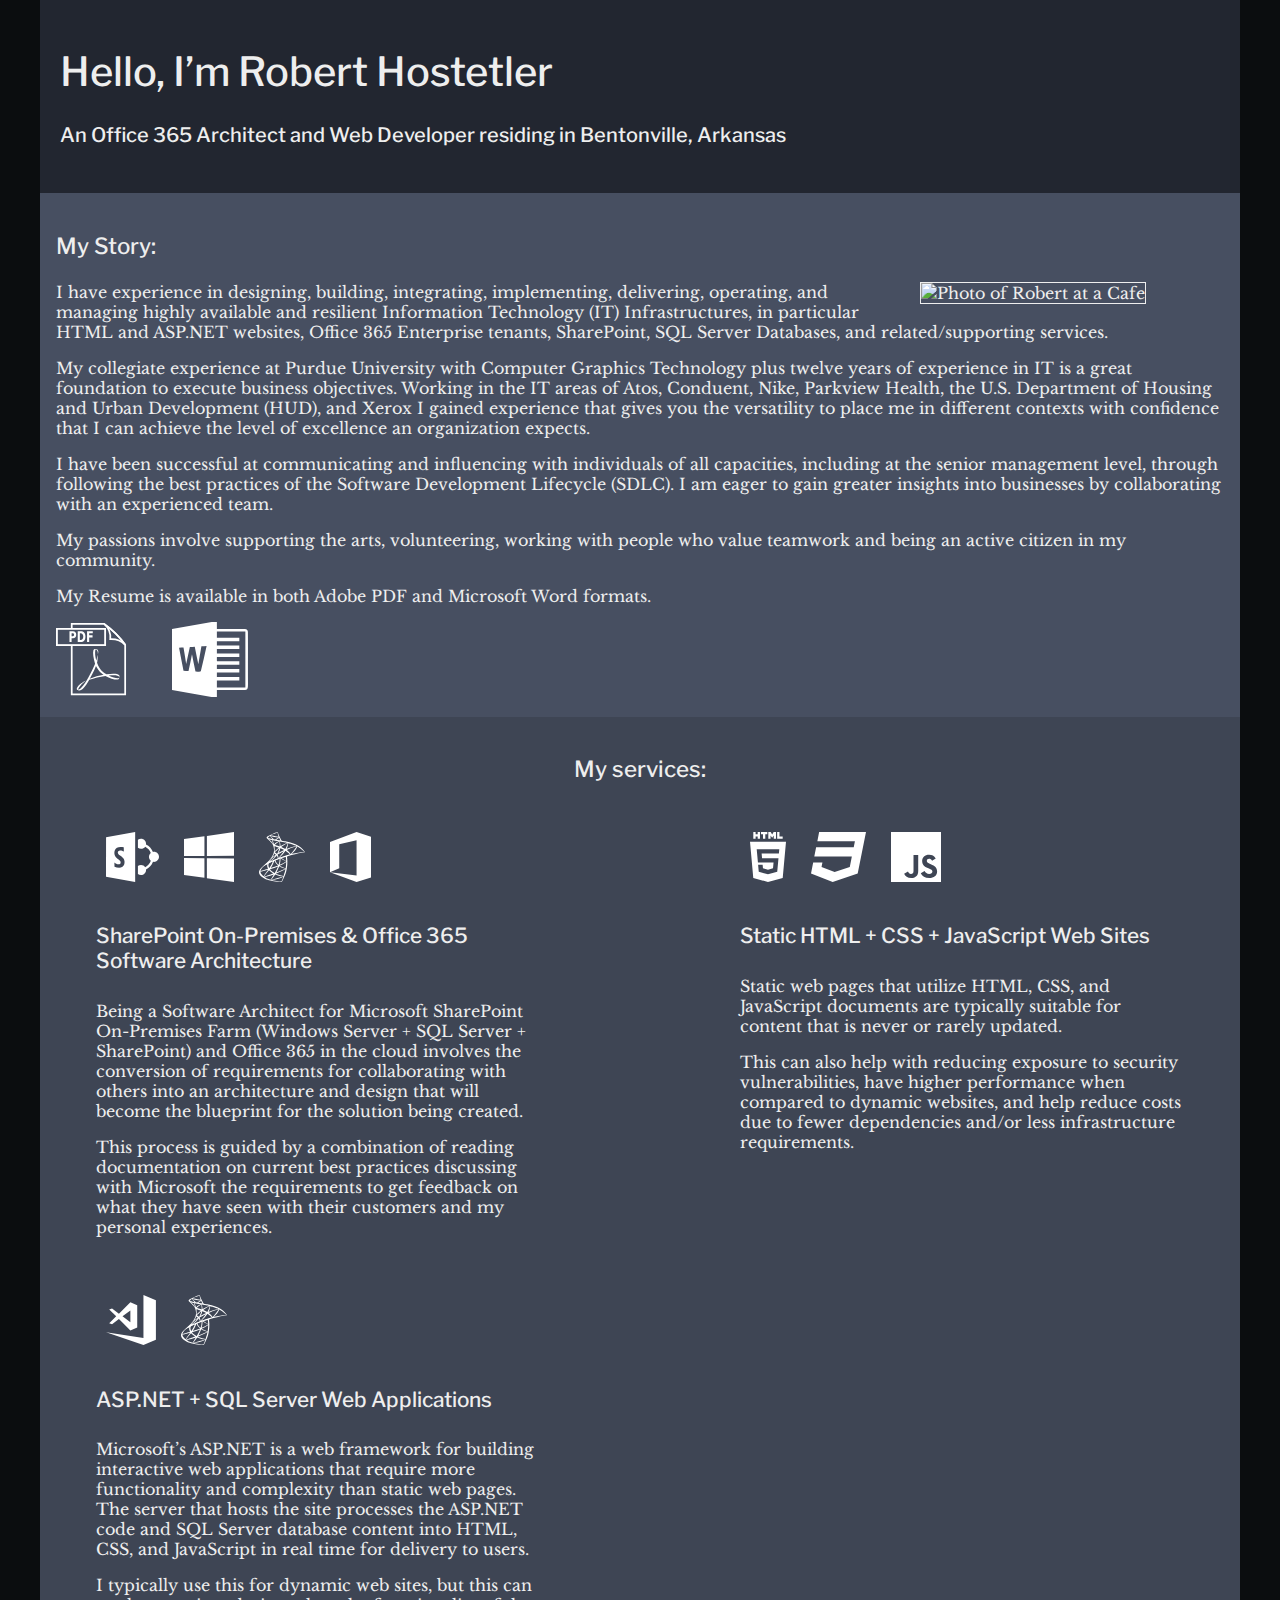
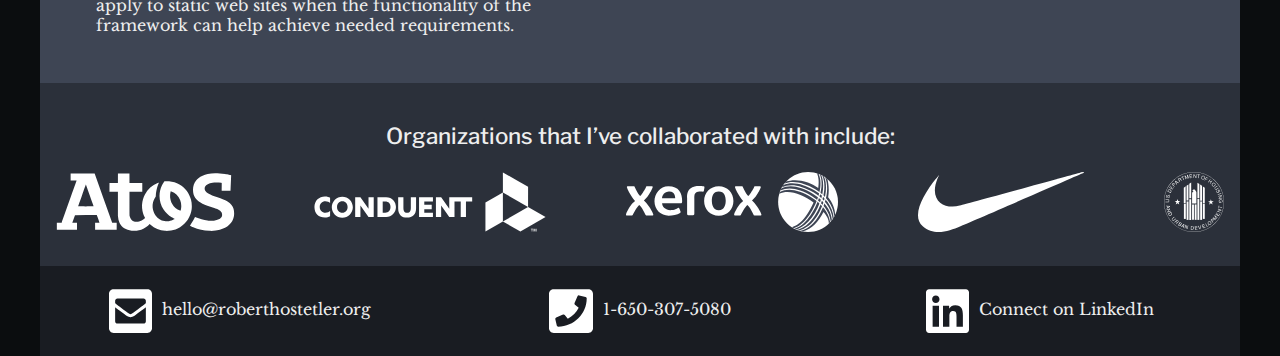
==== commit 58e55233: "Update index.html" ====
--- a/index.html
+++ b/index.html
@@ -29,8 +29,11 @@
     <h3>My Story:</h3>
 
     <figure id="Robert">
+      <img src="/images/Robert_at_a_Cafe.jpg" alt="Photo of Robert at a Cafe" />
+      <!--
       <img srcset="/images/profile_photo_crater_lake_2x.jpg 2x, /images/profile_photo_crater_lake_3x.jpg 3x" src="/images/profile_photo_crater_lake_1x.jpg" alt="" />
       <figcaption>Robert and his dog Azha at Crater Lake National Park</figcaption>
+      -->
     </figure>
 
     <p>I have experience in designing, building, integrating, implementing, delivering, operating, and managing highly available and resilient Information Technology (IT) Infrastructures, in particular HTML and ASP.NET websites, Office 365 Enterprise tenants, SharePoint, SQL Server Databases, and related/supporting services. </p>
@@ -99,4 +102,4 @@
     <div><a href="https://www.linkedin.com/in/roberthostetler/" target="_blank"><img src="/logos/Contact/linkedin.svg" alt="" width="" height="">Connect on LinkedIn</a></div>
   </footer>
 </body>
-</html>+</html>
--- a/css/styles.css
+++ b/css/styles.css
@@ -5,6 +5,7 @@
 
 h1, h2, h3, h4, h5, h6 {
     font-family: 'Libre Franklin', sans-serif;
+    font-weight: 500;
 }
 
 a {
--- a/css/max-640px.css
+++ b/css/max-640px.css
@@ -30,7 +30,7 @@
 }
 
 #ServiceDescriptions figure { 
-    margin: 1em 0 0 0;
+    margin: 2em 0 1em 0;
     text-align: left;
 }
 
